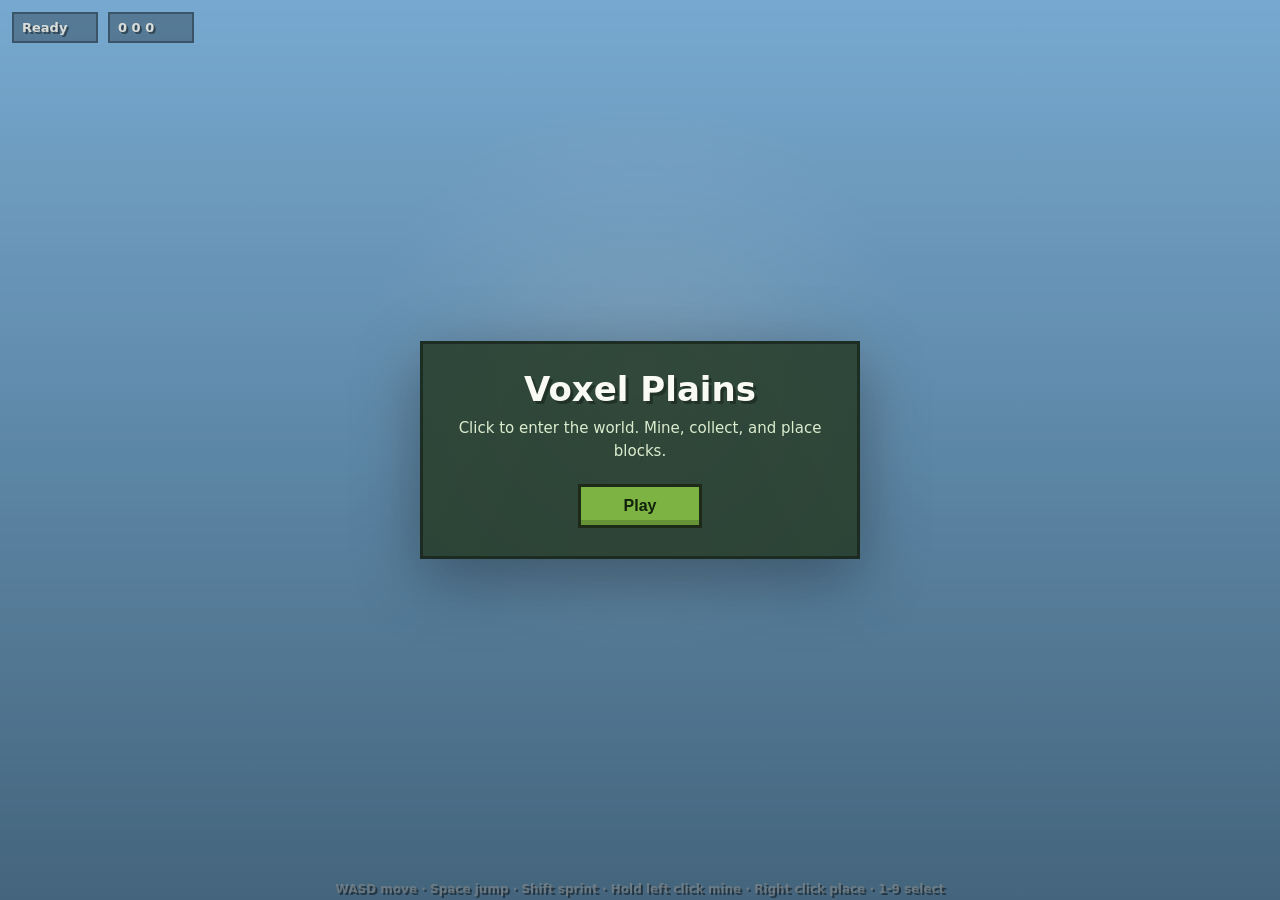
==== Minecraft-web-pc/codex/index.html @ 9c320fd6 "adding step 1 of codex" ====
<!doctype html>
<html lang="en">
  <head>
    <meta charset="UTF-8" />
    <meta name="viewport" content="width=device-width, initial-scale=1.0" />
    <title>Voxel Plains Survival</title>
    <link rel="stylesheet" href="./styles.css" />
  </head>
  <body>
    <canvas id="game" aria-label="Voxel plains survival game"></canvas>

    <div id="overlay" class="overlay">
      <div class="panel">
        <h1>Voxel Plains</h1>
        <p>Click to enter the world. Mine, collect, and place blocks.</p>
        <button id="playButton">Play</button>
      </div>
    </div>

    <div class="hud">
      <div class="status">
        <span id="targetName">Ready</span>
        <span id="coords">0 0 0</span>
      </div>
      <div class="crosshair" aria-hidden="true"></div>
      <div id="mineMeter" class="mine-meter"><span></span></div>
      <div id="hotbar" class="hotbar"></div>
      <div class="help">
        WASD move · Space jump · Shift sprint · Hold left click mine · Right click place · 1-9 select
      </div>
    </div>

    <script type="module" src="./app.js"></script>
  </body>
</html>
---- Minecraft-web-pc/codex/styles.css ----
* {
  box-sizing: border-box;
}

html,
body {
  width: 100%;
  height: 100%;
  margin: 0;
  overflow: hidden;
  background: #86bde8;
  color: #f9faf3;
  font-family: "Segoe UI", system-ui, sans-serif;
}

#game {
  display: block;
  width: 100vw;
  height: 100vh;
  image-rendering: pixelated;
}

.overlay {
  position: fixed;
  inset: 0;
  display: grid;
  place-items: center;
  background:
    linear-gradient(180deg, rgba(14, 28, 36, 0.12), rgba(14, 28, 36, 0.55)),
    radial-gradient(circle at 50% 42%, rgba(255, 255, 255, 0.2), transparent 34%);
  z-index: 10;
}

.overlay.hidden {
  display: none;
}

.panel {
  width: min(440px, calc(100vw - 32px));
  padding: 28px;
  border: 3px solid rgba(15, 23, 16, 0.55);
  background: rgba(35, 55, 32, 0.82);
  box-shadow: 0 18px 60px rgba(0, 0, 0, 0.35);
  text-align: center;
}

.panel h1 {
  margin: 0 0 10px;
  font-size: 34px;
  line-height: 1.05;
  letter-spacing: 0;
  text-shadow: 3px 3px 0 rgba(0, 0, 0, 0.3);
}

.panel p {
  margin: 0 0 22px;
  color: #dceccf;
  font-size: 15px;
  line-height: 1.5;
}

.panel button {
  min-width: 124px;
  height: 44px;
  border: 3px solid #1d2a17;
  background: #7cb342;
  color: #10200d;
  font-weight: 800;
  font-size: 16px;
  cursor: pointer;
  box-shadow: inset 0 -5px 0 rgba(0, 0, 0, 0.18);
}

.hud {
  position: fixed;
  inset: 0;
  pointer-events: none;
  z-index: 5;
}

.status {
  position: absolute;
  top: 12px;
  left: 12px;
  display: flex;
  gap: 10px;
  font-size: 13px;
  font-weight: 700;
  text-shadow: 2px 2px 0 rgba(0, 0, 0, 0.45);
}

.status span {
  min-width: 86px;
  padding: 6px 8px;
  border: 2px solid rgba(0, 0, 0, 0.32);
  background: rgba(0, 0, 0, 0.28);
}

.crosshair {
  position: absolute;
  left: 50%;
  top: 50%;
  width: 22px;
  height: 22px;
  transform: translate(-50%, -50%);
}

.crosshair::before,
.crosshair::after {
  content: "";
  position: absolute;
  background: rgba(255, 255, 255, 0.88);
  box-shadow: 1px 1px 0 rgba(0, 0, 0, 0.5);
}

.crosshair::before {
  left: 10px;
  top: 2px;
  width: 2px;
  height: 18px;
}

.crosshair::after {
  left: 2px;
  top: 10px;
  width: 18px;
  height: 2px;
}

.mine-meter {
  position: absolute;
  left: 50%;
  bottom: 94px;
  width: 180px;
  height: 12px;
  transform: translateX(-50%);
  border: 2px solid rgba(0, 0, 0, 0.5);
  background: rgba(0, 0, 0, 0.3);
  opacity: 0;
}

.mine-meter.active {
  opacity: 1;
}

.mine-meter span {
  display: block;
  width: 0%;
  height: 100%;
  background: linear-gradient(90deg, #d8e879, #f9f5a4);
}

.hotbar {
  position: absolute;
  left: 50%;
  bottom: 22px;
  display: grid;
  grid-template-columns: repeat(9, 54px);
  gap: 4px;
  transform: translateX(-50%);
}

.slot {
  position: relative;
  width: 54px;
  height: 54px;
  border: 3px solid rgba(14, 17, 15, 0.75);
  background: rgba(20, 22, 20, 0.54);
  box-shadow: inset 0 0 0 2px rgba(255, 255, 255, 0.08);
}

.slot.selected {
  border-color: #f4f0c3;
  box-shadow:
    0 0 0 2px rgba(20, 20, 12, 0.75),
    inset 0 0 0 2px rgba(255, 255, 255, 0.2);
}

.slot .icon {
  position: absolute;
  left: 11px;
  top: 10px;
  width: 28px;
  height: 28px;
  border: 2px solid rgba(0, 0, 0, 0.42);
  image-rendering: pixelated;
}

.slot .count {
  position: absolute;
  right: 5px;
  bottom: 2px;
  font-size: 16px;
  font-weight: 900;
  text-shadow:
    2px 2px 0 rgba(0, 0, 0, 0.9),
    -1px -1px 0 rgba(0, 0, 0, 0.5);
}

.slot .key {
  position: absolute;
  left: 4px;
  top: 1px;
  color: rgba(255, 255, 255, 0.58);
  font-size: 10px;
  font-weight: 800;
}

.help {
  position: absolute;
  left: 50%;
  bottom: 4px;
  width: min(760px, calc(100vw - 20px));
  transform: translateX(-50%);
  color: rgba(255, 255, 255, 0.72);
  font-size: 12px;
  font-weight: 700;
  text-align: center;
  text-shadow: 2px 2px 0 rgba(0, 0, 0, 0.55);
}

@media (max-width: 620px) {
  .hotbar {
    grid-template-columns: repeat(9, 38px);
    gap: 3px;
  }

  .slot {
    width: 38px;
    height: 38px;
    border-width: 2px;
  }

  .slot .icon {
    left: 8px;
    top: 7px;
    width: 20px;
    height: 20px;
  }

  .slot .count {
    font-size: 12px;
  }

  .help {
    display: none;
  }
}
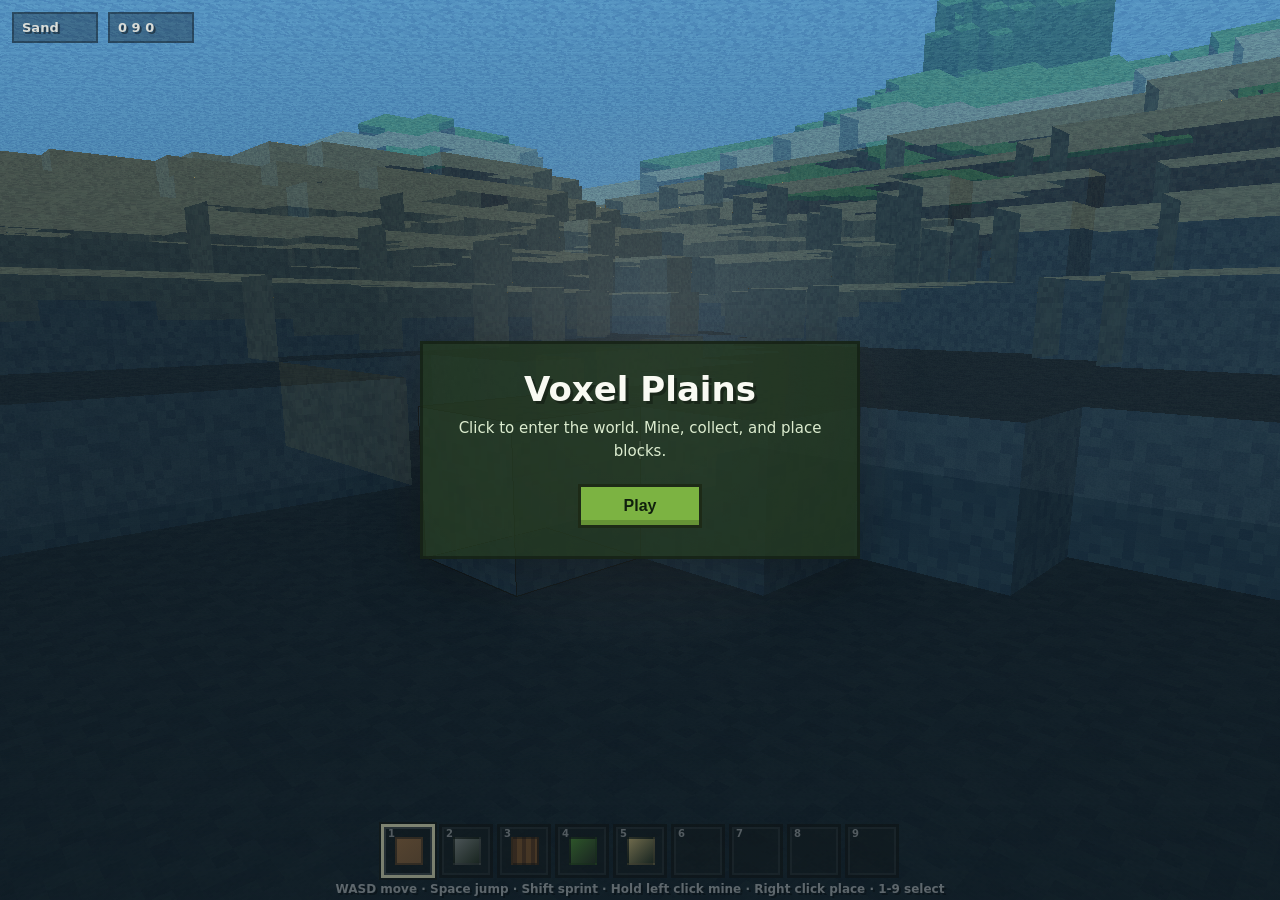
==== commit 67d8a101: "s" ====
--- a/Minecraft-web-pc/codex/index.html
+++ b/Minecraft-web-pc/codex/index.html
@@ -4,6 +4,7 @@
     <meta charset="UTF-8" />
     <meta name="viewport" content="width=device-width, initial-scale=1.0" />
     <title>Voxel Plains Survival</title>
+    <link rel="icon" href="data:," />
     <link rel="stylesheet" href="./styles.css" />
   </head>
   <body>
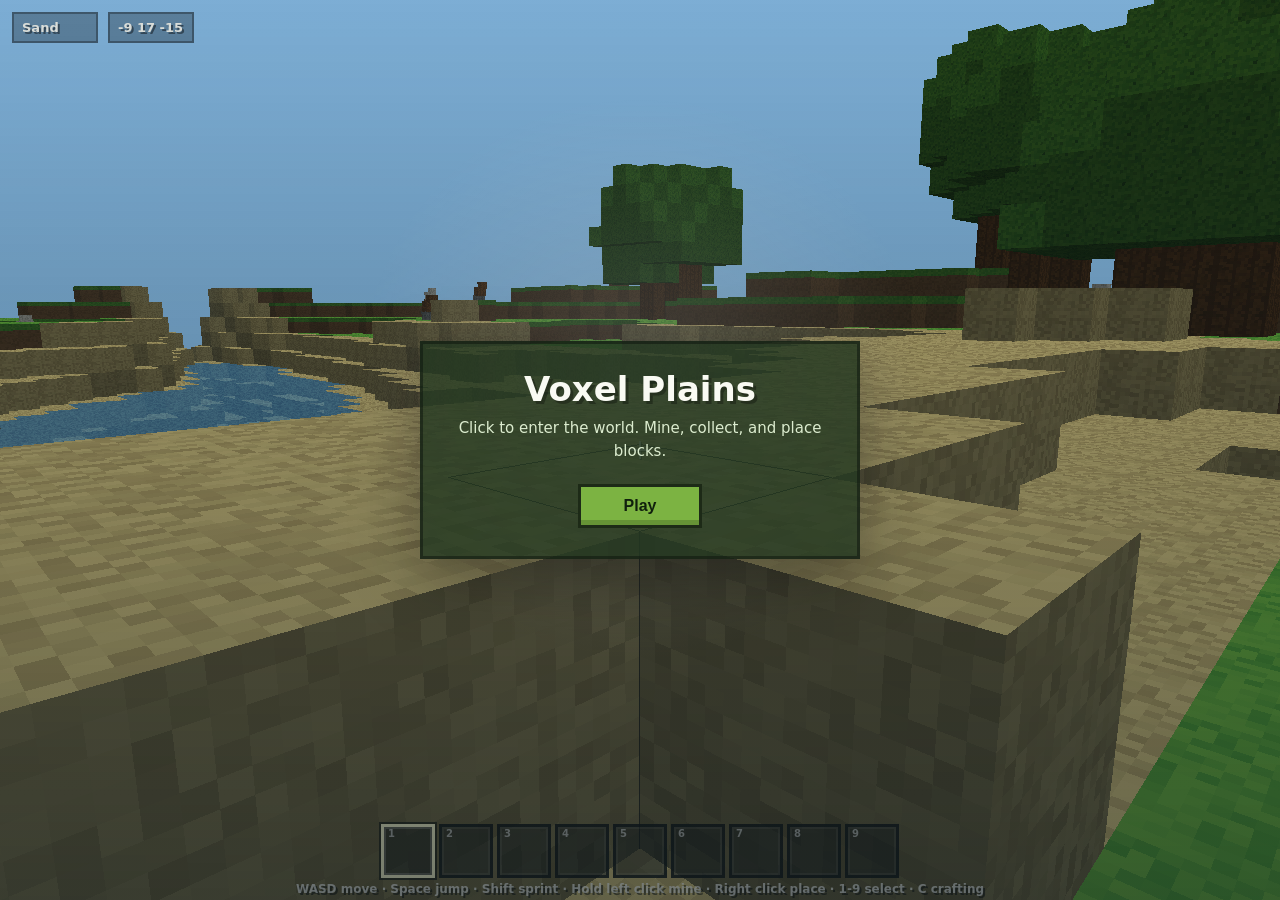
==== commit c9120bbc: "final update, codex" ====
--- a/Minecraft-web-pc/codex/index.html
+++ b/Minecraft-web-pc/codex/index.html
@@ -26,8 +26,12 @@
       <div class="crosshair" aria-hidden="true"></div>
       <div id="mineMeter" class="mine-meter"><span></span></div>
       <div id="hotbar" class="hotbar"></div>
+      <div id="craftingPanel" class="crafting-panel hidden">
+        <div class="crafting-title">Crafting</div>
+        <div id="recipes" class="recipes"></div>
+      </div>
       <div class="help">
-        WASD move · Space jump · Shift sprint · Hold left click mine · Right click place · 1-9 select
+        WASD move · Space jump · Shift sprint · Hold left click mine · Right click place · 1-9 select · C crafting
       </div>
     </div>
 
--- a/Minecraft-web-pc/codex/styles.css
+++ b/Minecraft-web-pc/codex/styles.css
@@ -160,6 +160,63 @@
   transform: translateX(-50%);
 }
 
+.crafting-panel {
+  position: absolute;
+  right: 14px;
+  bottom: 96px;
+  width: min(300px, calc(100vw - 28px));
+  padding: 12px;
+  border: 3px solid rgba(16, 18, 15, 0.78);
+  background: rgba(35, 39, 34, 0.82);
+  box-shadow: inset 0 0 0 2px rgba(255, 255, 255, 0.08);
+}
+
+.crafting-panel.hidden {
+  display: none;
+}
+
+.crafting-title {
+  margin-bottom: 8px;
+  font-size: 13px;
+  font-weight: 900;
+  text-transform: uppercase;
+  text-shadow: 2px 2px 0 rgba(0, 0, 0, 0.55);
+}
+
+.recipes {
+  display: grid;
+  gap: 6px;
+}
+
+.recipe {
+  display: grid;
+  grid-template-columns: 26px 1fr auto;
+  align-items: center;
+  gap: 8px;
+  min-height: 34px;
+  padding: 5px 7px;
+  border: 2px solid rgba(0, 0, 0, 0.42);
+  background: rgba(0, 0, 0, 0.22);
+  color: #f7f4d5;
+  font-size: 12px;
+  font-weight: 800;
+}
+
+.recipe.disabled {
+  opacity: 0.45;
+}
+
+.recipe .icon {
+  width: 22px;
+  height: 22px;
+  border: 2px solid rgba(0, 0, 0, 0.42);
+}
+
+.recipe .key {
+  color: #f0dea2;
+  font-size: 11px;
+}
+
 .slot {
   position: relative;
   width: 54px;
